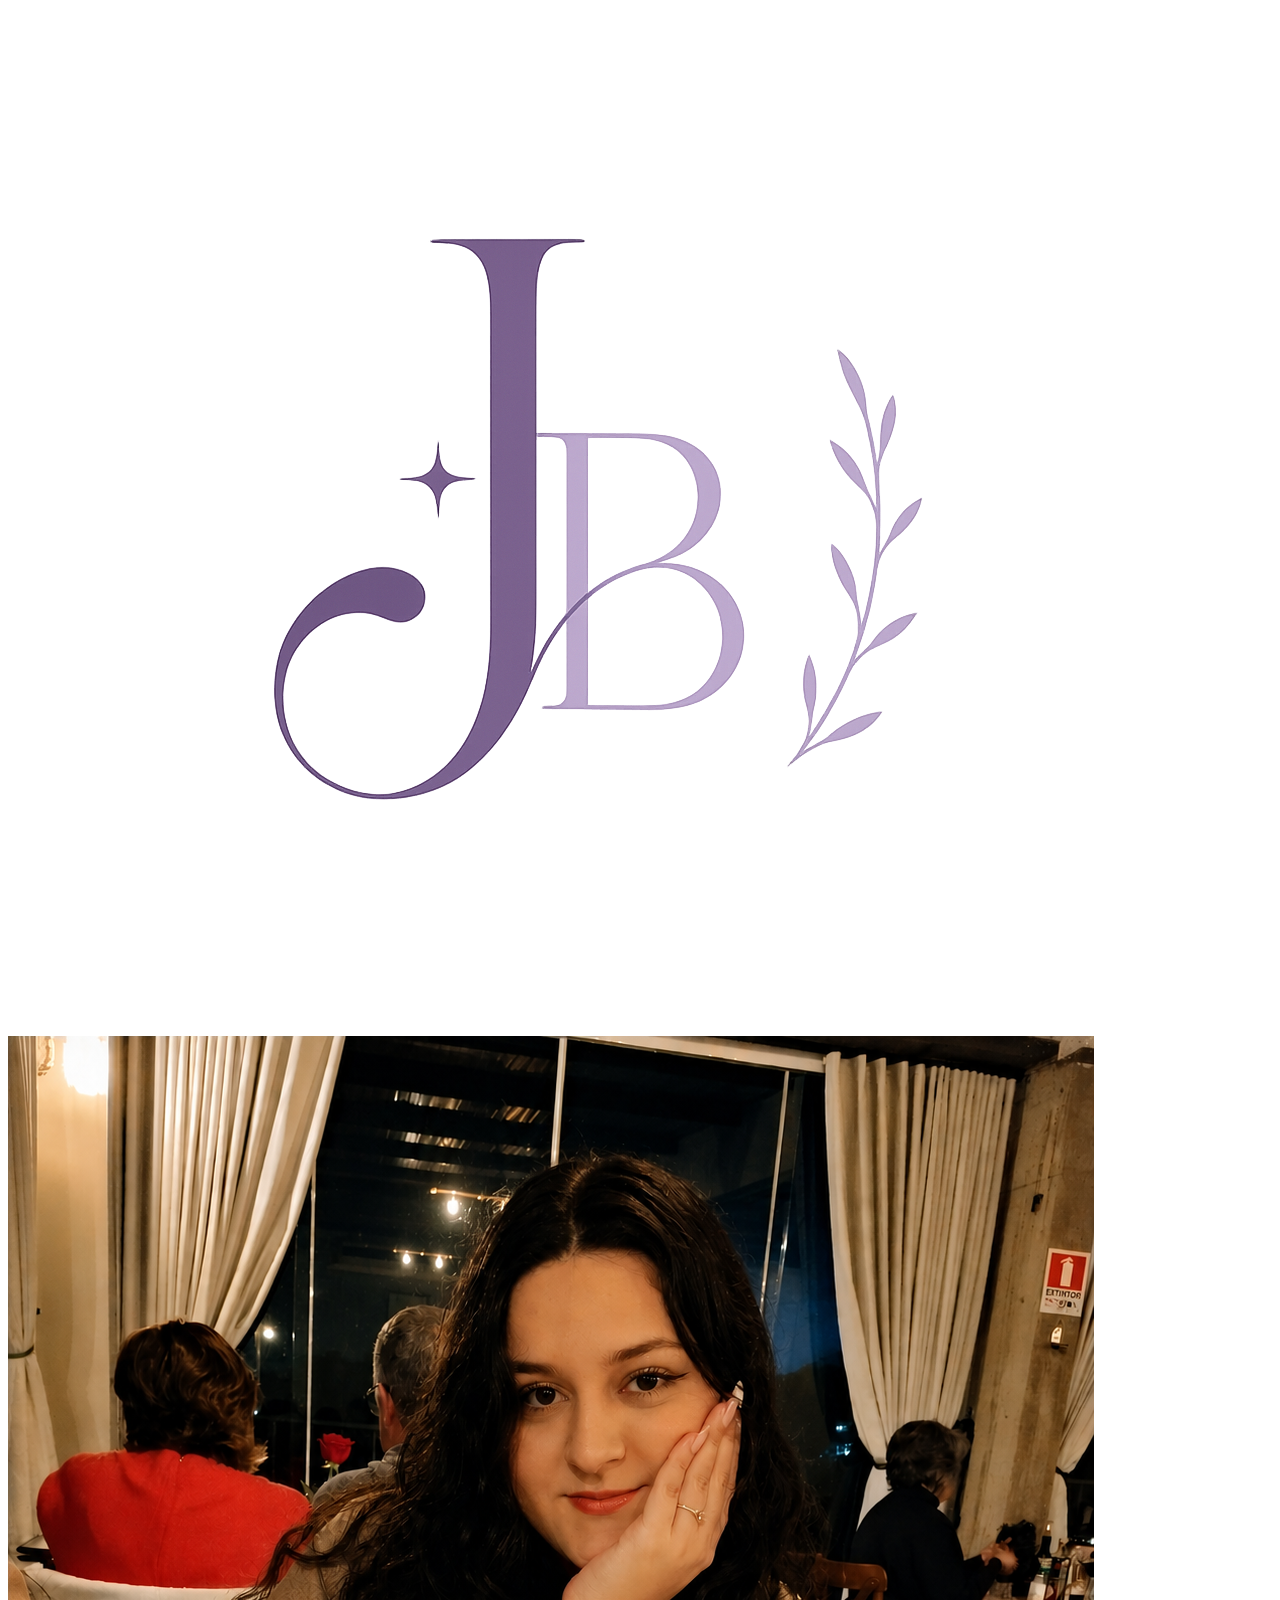
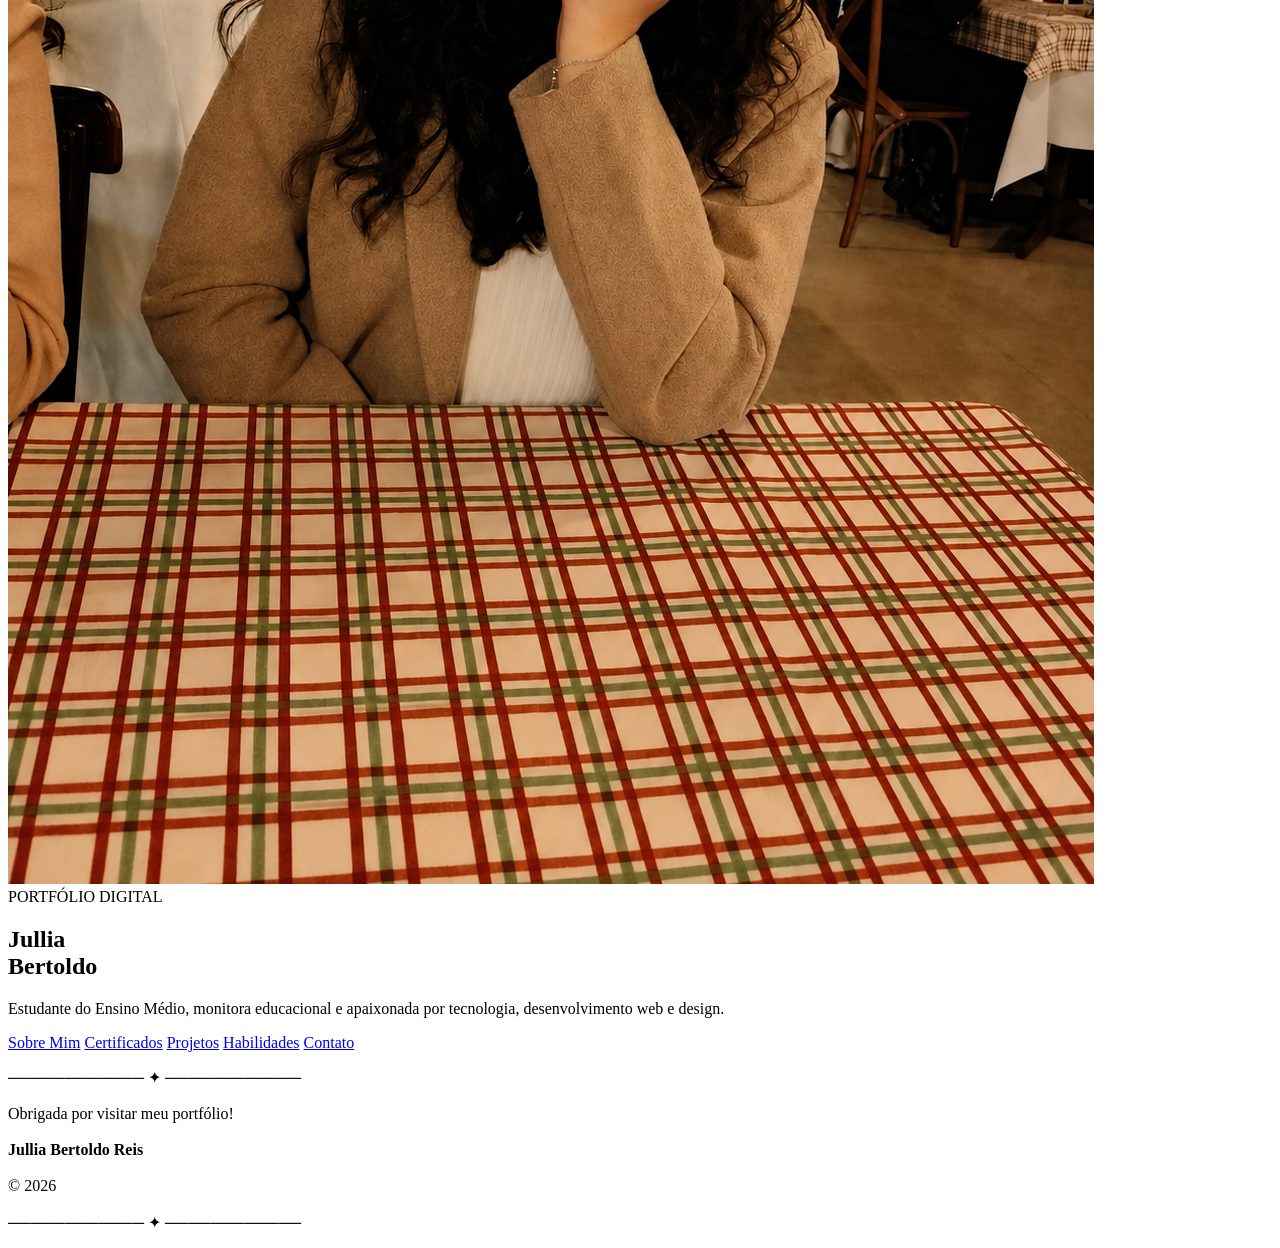
==== index.html @ de256a05 "Commit Inicial" ====
<!DOCTYPE html>
<html lang="pt-br">

<head>
    <meta charset="UTF-8">
    <meta name="viewport" content="width=device-width, initial-scale=1.0">

    <link rel="icon" type="image/png" href="imagens/estrelasemfundo.png">

    <title>Jullia Bertoldo</title>

    <link rel="stylesheet" href="style.css">
</head>

<body>

    <!-- TOPO -->
    <header class="hero-logo">

        <div class="logo-topo">
            <img src="imagens/jb.png" alt="Logo">
        </div>

    </header>

    <div class="container">

        <!-- HERO -->
        <section class="hero">

            <div class="foto">
                <img src="imagens/Jullia.png" alt="Jullia Bertoldo">
            </div>

            <div class="info">

                <span class="tag">
                    PORTFÓLIO DIGITAL
                </span>

                <h1>
                    Jullia<br>
                    Bertoldo
                </h1>

                <p class="descricao">
                    Estudante do Ensino Médio, monitora educacional e apaixonada por tecnologia, desenvolvimento web e design.
                </p>

                <div class="menu">

                    <a href="sobre.html">Sobre Mim</a>

                    <a href="certificados.html">Certificados</a>

                    <a href="projetos.html">Projetos</a>

                    <a href="habilidades.html">Habilidades</a>

                    <a href="contato.html">Contato</a>

                </div>

            </div>

        </section>

    </div>

    <footer class="footer">

        <div class="footer-linha"></div>

        <p>
            ──────────── ✦ ────────────
            <br><br>

            Obrigada por visitar meu portfólio!

            <br><br>

            <strong>Jullia Bertoldo Reis</strong>

            <br><br>

            © 2026

            <br><br>

            ──────────── ✦ ────────────
        </p>

    </footer>

</body>

</html>
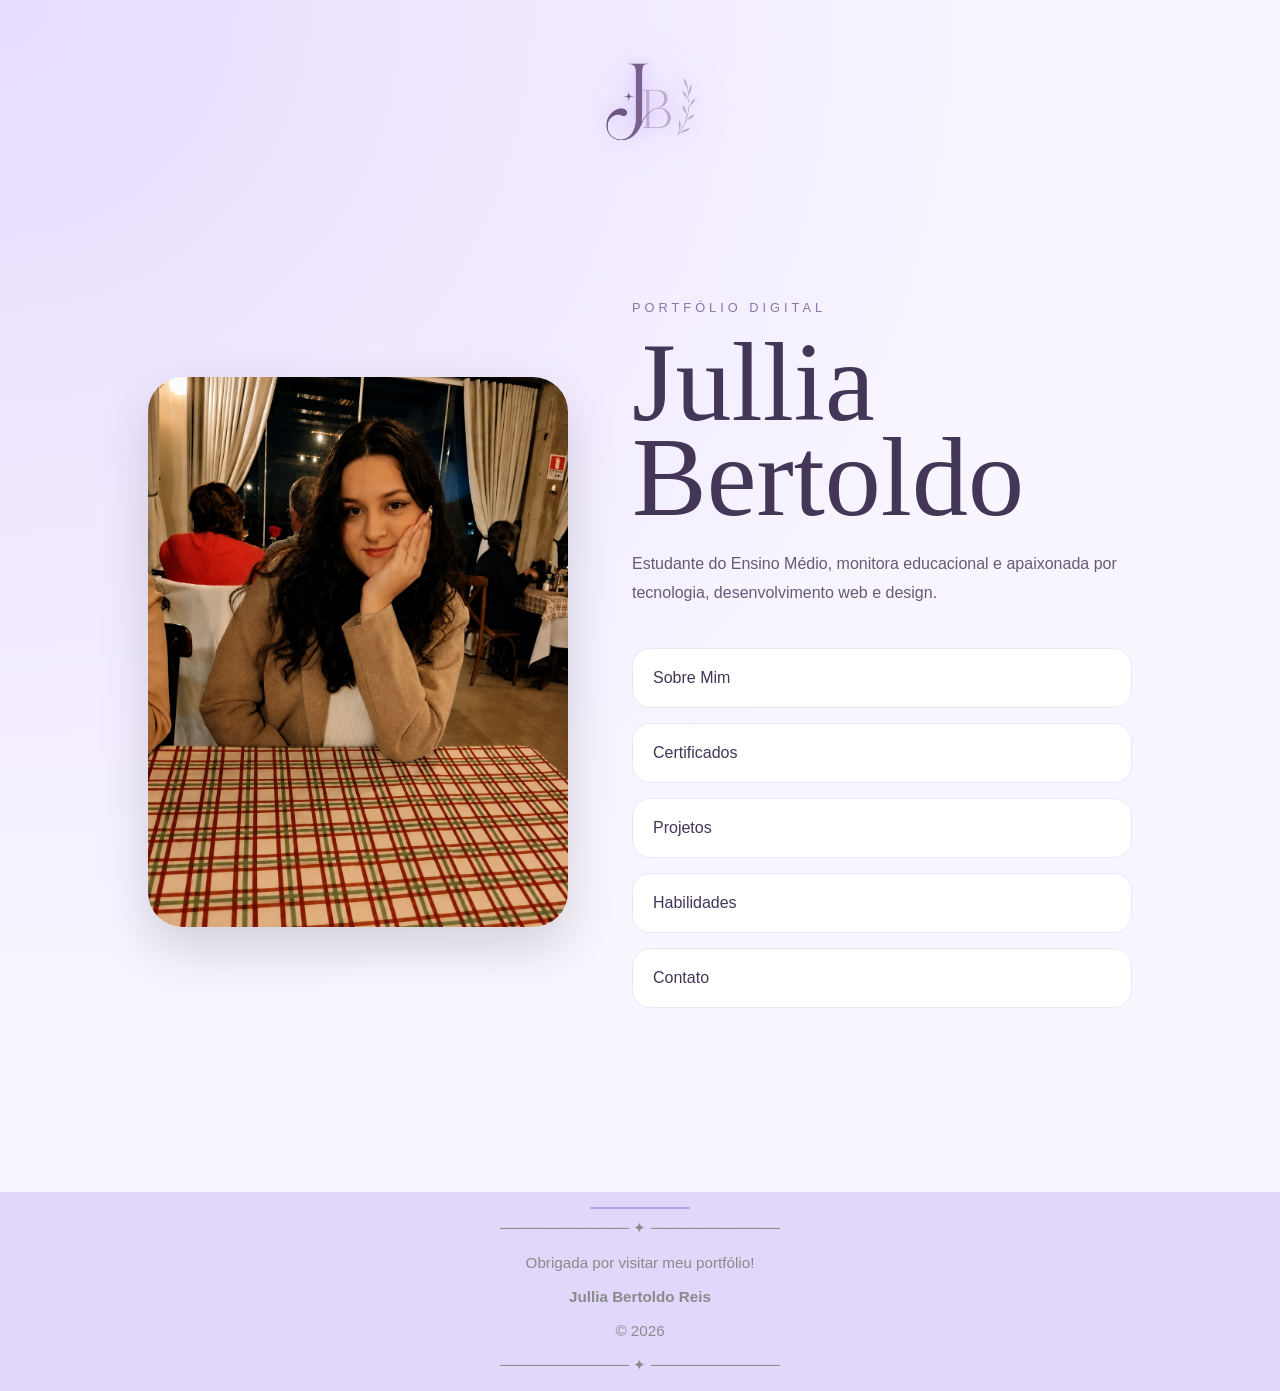
==== commit c0bae09f: "Arrumado nome href do css" ====
--- a/index.html
+++ b/index.html
@@ -9,7 +9,7 @@
 
     <title>Jullia Bertoldo</title>
 
-    <link rel="stylesheet" href="style.css">
+    <link rel="stylesheet" href="Style.css">
 </head>
 
 <body>
--- a/Style.css
+++ b/Style.css
@@ -0,0 +1,633 @@
+@import url('https://fonts.googleapis.com/css2?family=Bodoni+Moda:wght@400;500;600&family=Inter:wght@300;400;500&display=swap');
+
+:root {
+    --bg-start: #e8dcff;
+    --bg-end: #f8f5ff;
+    --text: #433656;
+    --text-muted: #655b73;
+    --text-soft: #6b5d79;
+    --accent: #8b76a8;
+    --accent-dark: #6f5d87;
+    --accent-strong: #8164b3;
+    --accent-strong-dark: #684d98;
+    --accent-soft: #f3effb;
+    --border: #ece6f7;
+    --border-strong: #e7dff8;
+    --surface: #ffffff;
+    --surface-soft: #faf8ff;
+    --shadow: rgba(0, 0, 0, 0.15);
+    --shadow-soft: rgba(0, 0, 0, 0.08);
+    --shadow-lilac: rgba(120, 90, 180, 0.12);
+}
+
+/* ==========================
+   BASE E RESET
+========================== */
+
+* {
+    margin: 0;
+    padding: 0;
+    box-sizing: border-box;
+}
+
+html {
+    scroll-behavior: smooth;
+}
+
+body {
+    min-height: 100vh;
+    font-family: 'Inter', sans-serif;
+    color: var(--text);
+    background: radial-gradient(circle at top left, var(--bg-start), var(--bg-end) 55%);
+}
+
+a {
+    color: inherit;
+    text-decoration: none;
+}
+
+.container {
+    width: min(1200px, 90%);
+    margin: 0 auto;
+}
+
+/* ==========================
+   TIPOGRAFIA E COMPONENTES COMUNS
+========================== */
+
+.tag {
+    display: block;
+    margin-bottom: 20px;
+    font-size: 0.8rem;
+    letter-spacing: 4px;
+    color: var(--accent);
+}
+
+h1 {
+    font-family: 'Bodoni Moda', serif;
+    font-size: 7rem;
+    font-weight: 500;
+    line-height: 0.85;
+    margin-bottom: 25px;
+}
+
+.titulo {
+    margin-bottom: 50px;
+    font-family: 'Bodoni Moda', serif;
+    font-size: 4rem;
+}
+
+.voltar {
+    display: inline-block;
+    margin-bottom: 50px;
+    padding: 12px 20px;
+    border: 1px solid #ddd;
+    border-radius: 50px;
+    background: var(--surface);
+    transition: transform 0.3s ease, box-shadow 0.3s ease;
+}
+
+.voltar:hover {
+    transform: translateX(-5px);
+}
+
+.contador {
+    margin-bottom: 60px;
+    color: var(--accent);
+}
+
+.descricao {
+    margin-bottom: 40px;
+    color: var(--text-muted);
+    line-height: 1.8;
+}
+
+.skills {
+    display: flex;
+    flex-wrap: wrap;
+    gap: 15px;
+}
+
+.skills span {
+    padding: 14px 22px;
+    border: 1px solid var(--border);
+    border-radius: 999px;
+    background: var(--surface);
+}
+
+/* ==========================
+   HERO
+========================== */
+
+.hero-logo {
+    display: flex;
+    flex-direction: column;
+    align-items: center;
+    justify-content: center;
+    padding: 32px 0 16px;
+}
+
+.logo-topo {
+    margin-bottom: 24px;
+    animation: flutuar 5s ease-in-out infinite;
+}
+
+.logo-topo img {
+    display: block;
+    width: 140px;
+    height: auto;
+    filter: drop-shadow(0 0 8px rgba(163, 119, 255, 0.35)) drop-shadow(0 0 20px rgba(163, 119, 255, 0.25));
+    transition: transform 0.4s ease, filter 0.4s ease;
+}
+
+.logo-topo img:hover {
+    transform: scale(1.08);
+    filter: drop-shadow(0 0 12px rgba(163, 119, 255, 0.7)) drop-shadow(0 0 35px rgba(163, 119, 255, 0.45));
+}
+
+
+.hero {
+    display: flex;
+    flex-direction: row;
+    align-items: center;
+    justify-content: center;
+    gap: clamp(2rem, 5vw, 6rem);
+    min-height: 100vh;
+    padding: 2rem 0 3rem;
+}
+
+.hero > .foto {
+    order: 1;
+}
+
+.hero > .info {
+    order: 2;
+}
+
+.info {
+    max-width: 500px;
+}
+
+.menu {
+    display: grid;
+    gap: 15px;
+}
+
+.menu a {
+    padding: 20px;
+    border: 1px solid var(--border);
+    border-radius: 18px;
+    background: var(--surface);
+    transition: transform 0.35s ease, border-color 0.35s ease, box-shadow 0.35s ease;
+}
+
+.menu a:hover {
+    transform: translateY(-6px);
+    border-color: #9d84b7;
+    box-shadow: 0 15px 30px rgba(0, 0, 0, 0.08);
+}
+
+.foto img {
+    width: 420px;
+    height: 550px;
+    object-fit: cover;
+    border-radius: 35px;
+    box-shadow: 0 20px 50px rgba(0, 0, 0, 0.15);
+}
+
+/* ==========================
+   P�GINAS INTERNAS
+========================== */
+
+.pagina {
+    padding: 100px 0;
+}
+
+/* ==========================
+   CERTIFICADOS
+========================== */
+
+.categoria {
+    margin-bottom: 80px;
+}
+
+.categoria h2 {
+    margin-bottom: 30px;
+    font-family: 'Bodoni Moda', serif;
+    font-size: 2rem;
+}
+
+.cards-certificados {
+    display: grid;
+    grid-template-columns: repeat(auto-fit, minmax(320px, 1fr));
+    gap: 35px;
+}
+
+.certificado {
+    overflow: hidden;
+    border: 1px solid #ebe4f7;
+    border-radius: 25px;
+    background: var(--surface);
+    transition: transform 0.35s ease, box-shadow 0.35s ease;
+}
+
+.certificado:hover {
+    transform: translateY(-8px);
+    box-shadow: 0 20px 45px rgba(0, 0, 0, 0.08);
+}
+
+.certificado img {
+    width: 100%;
+    height: 230px;
+    object-fit: cover;
+    border-bottom: 1px solid #ececec;
+}
+
+.certificado h3 {
+    padding: 25px 25px 10px;
+    font-size: 1.3rem;
+    color: #44355e;
+}
+
+.certificado p {
+    margin-bottom: 18px;
+    padding: 0 25px;
+    color: var(--text-soft);
+    line-height: 1.7;
+}
+
+.certificado strong {
+    color: #44355e;
+}
+
+.certificado a {
+    display: block;
+    margin: 25px;
+    padding: 15px;
+    border-radius: 50px;
+    background: var(--accent-strong);
+    color: var(--surface);
+    font-weight: 500;
+    text-align: center;
+    transition: background-color 0.3s ease;
+}
+
+.certificado a:hover {
+    background: var(--accent-strong-dark);
+}
+
+/* ==========================
+   PROJETOS
+========================== */
+
+.cards-projetos {
+    display: flex;
+    flex-direction: column;
+    gap: 35px;
+}
+
+.projeto {
+    padding: 40px;
+    border: 1px solid var(--border);
+    border-radius: 25px;
+    background: var(--surface);
+    transition: transform 0.35s ease, box-shadow 0.35s ease;
+}
+
+.projeto:hover {
+    transform: translateY(-6px);
+    box-shadow: 0 18px 40px rgba(0, 0, 0, 0.08);
+}
+
+.projeto h2 {
+    margin-bottom: 20px;
+    font-family: 'Bodoni Moda', serif;
+    font-size: 2rem;
+    color: #44355e;
+}
+
+.projeto .descricao {
+    margin-bottom: 30px;
+    color: var(--text-soft);
+}
+
+.tecnologias {
+    display: flex;
+    flex-wrap: wrap;
+    gap: 12px;
+    margin-bottom: 35px;
+}
+
+.tecnologias span {
+    padding: 10px 18px;
+    border-radius: 30px;
+    background: var(--accent-soft);
+    color: var(--accent-strong-dark);
+    font-size: 0.9rem;
+}
+
+.botoes {
+    display: flex;
+    flex-wrap: wrap;
+    gap: 18px;
+}
+
+.btn-site,
+.btn-github {
+    display: inline-block;
+    padding: 14px 24px;
+    border-radius: 50px;
+    transition: transform 0.3s ease, background-color 0.3s ease, color 0.3s ease;
+}
+
+.btn-site {
+    background: var(--accent-strong);
+    color: var(--surface);
+}
+
+.btn-site:hover {
+    background: var(--accent-strong-dark);
+}
+
+.btn-github {
+    border: 2px solid var(--accent-strong);
+    color: var(--accent-strong);
+}
+
+.btn-github:hover {
+    background: var(--accent-strong);
+    color: var(--surface);
+}
+
+.github-section {
+    margin-top: 80px;
+    padding: 50px;
+    border: 1px solid var(--border-strong);
+    border-radius: 25px;
+    background: var(--surface-soft);
+    text-align: center;
+}
+
+.github-section h2 {
+    margin-bottom: 20px;
+    font-family: 'Cormorant Garamond', serif;
+    font-size: 2rem;
+    color: #5d3f8c;
+}
+
+.github-section p {
+    max-width: 650px;
+    margin: 0 auto 35px;
+    color: #666;
+    line-height: 1.8;
+}
+
+.github-section .btn-github {
+    background: #7b5dc7;
+    border-color: #7b5dc7;
+    color: var(--surface);
+    font-weight: 600;
+}
+
+.github-section .btn-github:hover {
+    background: #6346af;
+    transform: translateY(-3px);
+}
+
+/* ==========================
+   HABILIDADES
+========================== */
+
+.habilidades {
+    display: grid;
+    grid-template-columns: repeat(auto-fit, minmax(300px, 1fr));
+    gap: 30px;
+    margin-top: 40px;
+}
+
+.categoria-habilidade {
+    padding: 30px;
+    border: 1px solid #e8def8;
+    border-radius: 20px;
+    background: var(--surface-soft);
+    transition: transform 0.3s ease, box-shadow 0.3s ease;
+}
+
+.categoria-habilidade:hover {
+    transform: translateY(-5px);
+    box-shadow: 0 15px 35px rgba(120, 90, 180, 0.12);
+}
+
+.categoria-habilidade h2 {
+    margin-bottom: 20px;
+    font-size: 1.3rem;
+    color: #6c4db3;
+}
+
+.categoria-habilidade span {
+    display: inline-block;
+    margin: 6px;
+    padding: 10px 18px;
+    border-radius: 30px;
+    background: #ede6ff;
+    color: #5b3f96;
+    font-size: 0.95rem;
+    transition: background-color 0.3s ease, color 0.3s ease;
+}
+
+.categoria-habilidade span:hover {
+    background: #7b5dc7;
+    color: var(--surface);
+}
+
+/* ==========================
+   CONTATO
+========================== */
+
+.contatos {
+    display: grid;
+    grid-template-columns: repeat(auto-fit, minmax(280px, 1fr));
+    gap: 30px;
+    margin-top: 50px;
+}
+
+.card-contato {
+    padding: 35px;
+    border: 1px solid #e8def8;
+    border-radius: 25px;
+    background: var(--surface-soft);
+    text-align: center;
+    transition: transform 0.35s ease, box-shadow 0.35s ease;
+}
+
+.card-contato:hover {
+    transform: translateY(-8px);
+    box-shadow: 0 18px 40px rgba(120, 90, 180, 0.12);
+}
+
+.icone {
+    display: flex;
+    justify-content: center;
+    align-items: center;
+    margin-bottom: 20px;
+}
+
+.icone img {
+    width: 60px;
+    height: 60px;
+    object-fit: contain;
+    transition: transform 0.3s ease;
+}
+
+.card-contato:hover .icone img {
+    transform: scale(1.1);
+}
+
+.card-contato h2 {
+    margin-bottom: 12px;
+    color: #6b4bb3;
+}
+
+.card-contato p {
+    margin-bottom: 25px;
+    color: #666;
+    word-break: break-word;
+}
+
+.card-contato a {
+    display: inline-block;
+    padding: 12px 24px;
+    border-radius: 40px;
+    background: #7b5dc7;
+    color: var(--surface);
+    transition: background-color 0.3s ease;
+}
+
+.card-contato a:hover {
+    background: #6346af;
+}
+
+/* ==========================
+   FOOTER
+========================== */
+
+.footer {
+    margin-top: 80px;
+    padding: 15px 20px;
+    text-align: center;
+    background-color: #e1d7fa;
+}
+
+.footer-linha {
+    width: 100px;
+    height: 2px;
+    margin: 0 auto 10px;
+    border-radius: 10px;
+    background: #8f63d8;
+    opacity: 0.5;
+}
+
+.footer p {
+    margin: 2px 0;
+    color: #8a8a8a;
+    font-size: 0.95rem;
+}
+
+.footer-texto {
+    color: #b09adf;
+}
+
+/* ==========================
+   ANIMA��ES
+========================== */
+
+@keyframes flutuar {
+    0%,
+    100% {
+        transform: translateY(0);
+    }
+    50% {
+        transform: translateY(-10px);
+    }
+}
+
+@keyframes descer {
+    0%,
+    100% {
+        transform: translateY(0);
+        opacity: 0.4;
+    }
+    50% {
+        transform: translateY(10px);
+        opacity: 1;
+    }
+}
+
+/* ==========================
+   RESPONSIVIDADE
+========================== */
+
+@media (max-width: 950px) {
+    .hero {
+        grid-template-columns: 1fr;
+        padding: 2.5rem 0 3rem;
+        gap: 2.5rem;
+    }
+
+    .info {
+        max-width: 100%;
+        text-align: center;
+    }
+
+    h1 {
+        font-size: 4.5rem;
+        text-align: center;
+    }
+
+    .foto img {
+        width: min(300px, 85vw);
+        height: auto;
+        max-height: 400px;
+    }
+
+    .pagina {
+        padding: 80px 0;
+    }
+}
+
+@media (max-width: 640px) {
+    .hero-logo {
+        padding-top: 24px;
+    }
+
+    .logo-topo img {
+        width: 110px;
+    }
+
+    .titulo {
+        margin-bottom: 32px;
+        font-size: 2.5rem;
+    }
+
+    .voltar {
+        margin-bottom: 32px;
+    }
+
+    .menu a {
+        padding: 16px 20px;
+    }
+
+    .botoes {
+        flex-direction: column;
+    }
+
+    .btn-site,
+    .btn-github {
+        width: 100%;
+        text-align: center;
+    }
+
+    .github-section {
+        padding: 32px 20px;
+    }
+}
